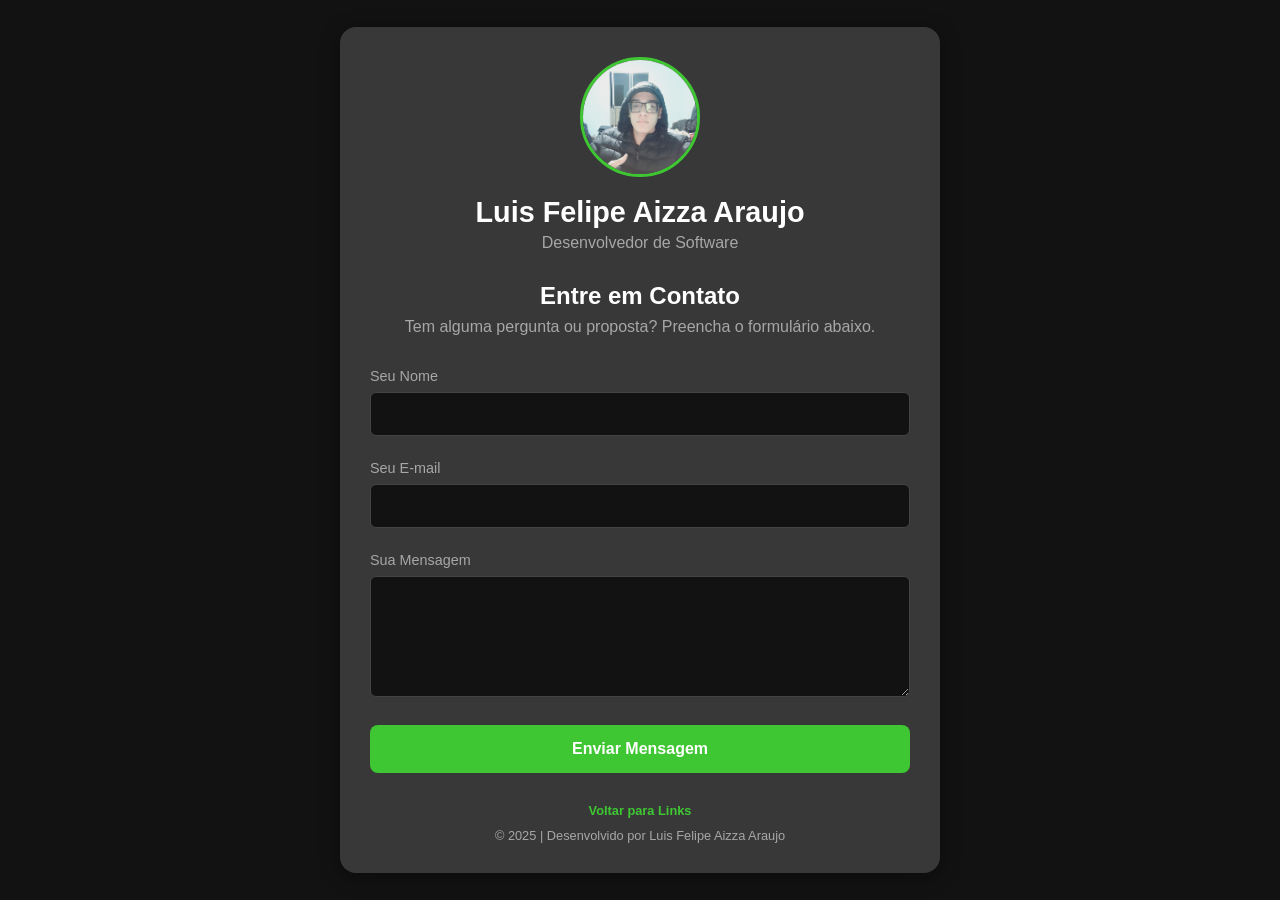
==== contato.html @ a4590a15 "Add files via upload" ====
<!DOCTYPE html>
<html lang="pt-br">
<head>
<meta charset="UTF-8">
<meta name="viewport" content="width=device-width, initial-scale=1.0">
<title>Contato |Luis Felipe Aizza Araujo</title>

<link rel="stylesheet" href="css/style.css">

<meta name="description" content="Entre em contato com Luis Felipe Aizza Araujo para oportunidades e colaborações.">
</head>
<body>

<main class="container">

<header class="perfil">
<img class="perfil__foto" src="assets/foto-perfil.jpeg" alt="Foto de rosto de Luis Felipe.">
<div class="perfil__texto">
<h1>Luis Felipe Aizza Araujo</h1>
<p>Desenvolvedor de Software</p>
</div>
</header>

<section class="contact-form-section">
<h2>Entre em Contato</h2>
<p class="contact-intro">Tem alguma pergunta ou proposta? Preencha o formulário abaixo.</p>

<form>
<div class="form-group">
<label for="name">Seu Nome</label>
<input type="text" id="name" name="name" required>
</div>
<div class="form-group">
<label for="email">Seu E-mail</label>
<input type="email" id="email" name="email" required>
</div>
<div class="form-group">
<label for="message">Sua Mensagem</label>
<textarea id="message" name="message" rows="5" required></textarea>
</div>
<button type="submit" class="btn">Enviar Mensagem</button>
</form>
</section>

<footer class="rodape">
<a href="index.html" class="nav-link">Voltar para Links</a>
<p>&copy; 2025 | Desenvolvido por Luis Felipe Aizza Araujo</p>
</footer>

</main>

</body>
</html>
---- css/style.css ----
/* 1. Reset e Variáveis Globais (Boas Práticas) */

:root {

    --cor-fundo: #121212;

    --cor-container: #383838;

    --cor-texto-primario: #FFFFFF;

    --cor-texto-secundario: #A7A7A7;

    --cor-acento: #3fc733;

    --cor-acento-hover: #3fc733;

}

 

* {

    margin: 0;

    padding: 0;

    box-sizing: border-box;

}

 

/* 2. Estilos do Corpo da Página (Layout Centralizado) */

body {

    font-family: 'Segoe UI', Tahoma, Geneva, Verdana, sans-serif;

    background-color: var(--cor-fundo);

    color: var(--cor-texto-primario);

   

    /* Usamos Flexbox para centralizar nosso container na tela */

    display: flex;

    justify-content: center;

    align-items: center;

    min-height: 100vh;

    padding: 20px;

}

 

/* 3. Estilos do Container Principal */

.container {

    width: 100%;

    max-width: 600px;

    background-color: var(--cor-container);

    padding: 30px;

    border-radius: 16px;

    box-shadow: 0 4px 20px rgba(0, 0, 0, 0.4);

    text-align: center;

}

 

/* 4. Estilos do Cabeçalho (Perfil) */

.perfil {

    margin-bottom: 30px;

}

 

.perfil__foto {

    width: 120px;

    height: 120px;

    border-radius: 50%; /* Deixa a imagem redonda */

    border: 3px solid var(--cor-acento);

    object-fit: cover; /* Garante que a imagem não fique distorcida */

    margin-bottom: 15px;

}

 

.perfil__texto h1 {

    font-size: 1.8rem;

    margin-bottom: 5px;

}

 

.perfil__texto p {

    font-size: 1rem;

    color: var(--cor-texto-secundario);

}

 

/* 5. Estilos da Seção de Links */

.links ul {

    list-style: none; /* Remove os pontos da lista */

}

 

.links li {

    margin-bottom: 15px;

}

 

.links a {

    display: block;

    background-color: var(--cor-acento);

    color: var(--cor-texto-primario);

    padding: 15px;

    text-decoration: none;

    font-weight: bold;

    border-radius: 8px;

    transition: background-color 0.3s ease, transform 0.2s ease;

}

 

.links a:hover {

    background-color: var(--cor-acento-hover);

    transform: scale(1.03); /* Efeito sutil de crescimento */

}

 

/* 6. Estilos do Rodapé */

.rodape {

    margin-top: 30px;

    font-size: 0.8rem;

    color: var(--cor-texto-secundario);

}

 

/* 7. Classe de Acessibilidade */

.sr-only {

    position: absolute;

    width: 1px;

    height: 1px;

    padding: 0;

    margin: -1px;

    overflow: hidden;

    clip: rect(0, 0, 0, 0);

    white-space: nowrap;

    border-width: 0;

}

 

/* ================================================= */

/* 5. NOVOS ESTILOS PARA A PÁGINA DE CONTATO         */

/* ================================================= */

.contact-form-section h2 {

    font-size: 1.5rem;

    color: var(--cor-texto-primario);

    margin-bottom: 0.5rem;

}

.contact-intro {

    color: var(--cor-texto-secundario);

    margin-bottom: 2rem;

}

.form-group {

    margin-bottom: 1.5rem;

    text-align: left;

}

.form-group label {

    display: block;

    margin-bottom: 0.5rem;

    font-size: 0.9rem;

    color: var(--cor-texto-secundario);

}

.form-group input,

.form-group textarea {

    width: 100%;

    padding: 0.75rem;

    background-color: var(--cor-fundo);

    border: 1px solid #444;

    border-radius: 6px;

    color: var(--cor-texto-primario);

    font-size: 1rem;

    transition: border-color 0.2s ease;

}

.form-group input:focus,

.form-group textarea:focus {

    outline: none;

    border-color: var(--cor-acento);

}

.form-group textarea {

    resize: vertical;

    min-height: 100px;

}

.btn {

    display: block;

    width: 100%;

    background-color: var(--cor-acento);

    color: var(--cor-texto-primario);

    padding: 15px;

    text-decoration: none;

    font-weight: bold;

    border-radius: 8px;

    border: none;

    cursor: pointer;

    font-size: 1rem;

    transition: background-color 0.3s ease, transform 0.2s ease;

}

.btn:hover {

    background-color: var(--cor-acento-hover);

    transform: scale(1.02);

}

 

/* 6. Estilos do Rodapé (Adição de um estilo de link) */

.rodape {

    margin-top: 30px;

    font-size: 0.8rem;

    color: var(--cor-texto-secundario);

}

.rodape p {

    margin-top: 10px;

}

.nav-link {

    color: var(--cor-acento);

    text-decoration: none;

    font-weight: bold;

}

.nav-link:hover {

    text-decoration: underline;

}
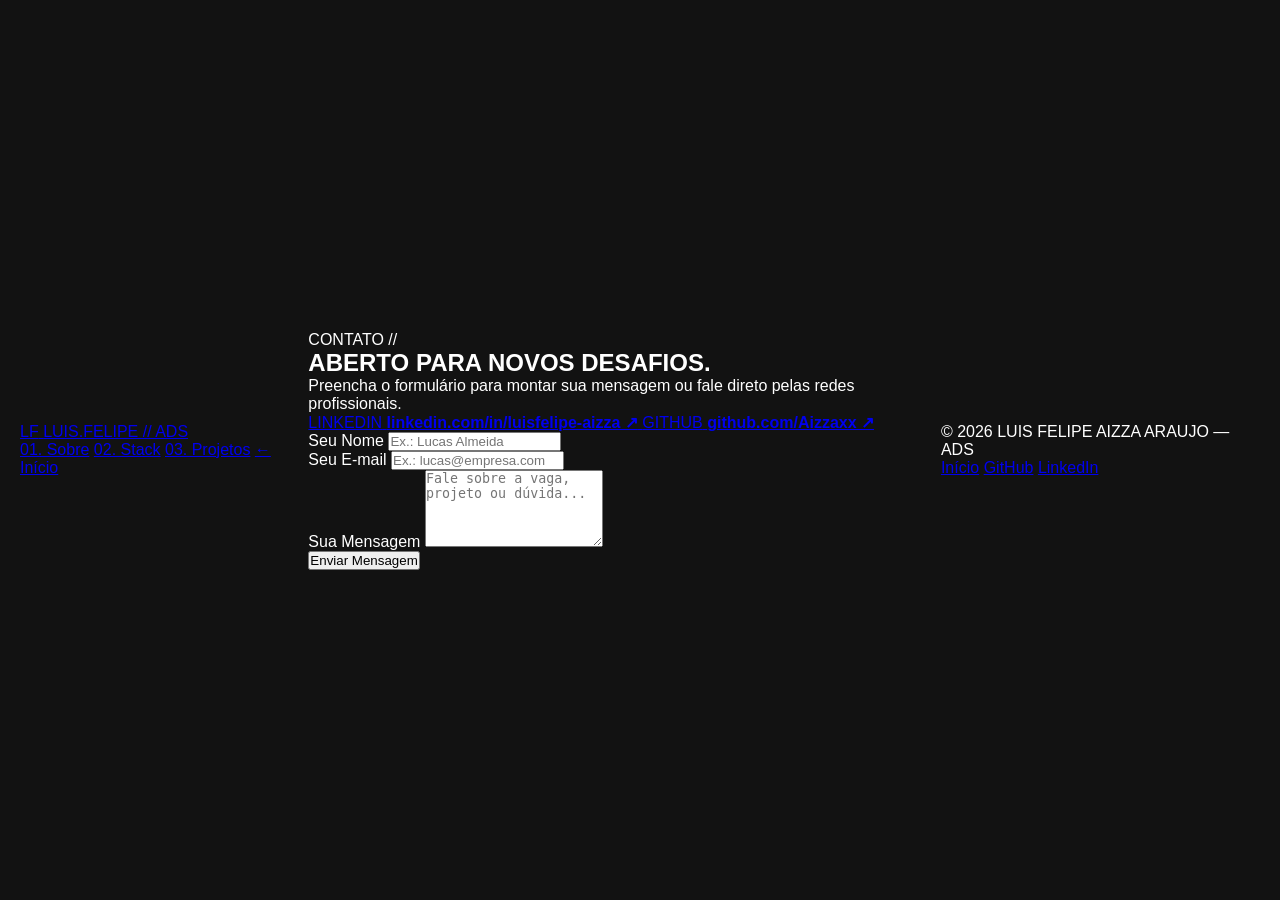
==== commit 85424ea0: "Update contato.html" ====
--- a/contato.html
+++ b/contato.html
@@ -1,53 +1,93 @@
 <!DOCTYPE html>
 <html lang="pt-br">
 <head>
-<meta charset="UTF-8">
-<meta name="viewport" content="width=device-width, initial-scale=1.0">
-<title>Contato |Luis Felipe Aizza Araujo</title>
-
-<link rel="stylesheet" href="css/style.css">
-
-<meta name="description" content="Entre em contato com Luis Felipe Aizza Araujo para oportunidades e colaborações.">
+  <meta charset="UTF-8">
+  <meta name="viewport" content="width=device-width, initial-scale=1.0">
+  <title>CONTATO — LUIS FELIPE AIZZA ARAUJO</title>
+  <link rel="stylesheet" href="css/style.css">
+  <meta name="description" content="Fale com Luis Felipe Aizza Araujo sobre oportunidades, estágio e projetos.">
 </head>
 <body>
 
-<main class="container">
+  <div class="progresso-topo" id="progresso-topo" aria-hidden="true"></div>
 
-<header class="perfil">
-<img class="perfil__foto" src="assets/foto-perfil.jpeg" alt="Foto de rosto de Luis Felipe.">
-<div class="perfil__texto">
-<h1>Luis Felipe Aizza Araujo</h1>
-<p>Desenvolvedor de Software</p>
-</div>
-</header>
+  <header class="topo-incomum">
+    <div class="container-largo topo-incomum__barra">
+      <a href="index.html" class="marca">
+        <span class="marca__selo">LF</span>
+        <span class="marca__nome">LUIS.FELIPE // ADS</span>
+      </a>
 
-<section class="contact-form-section">
-<h2>Entre em Contato</h2>
-<p class="contact-intro">Tem alguma pergunta ou proposta? Preencha o formulário abaixo.</p>
+      <nav class="menu-flutuante" aria-label="Navegação">
+        <a href="index.html#sobre">01. Sobre</a>
+        <a href="index.html#stack">02. Stack</a>
+        <a href="index.html#projetos">03. Projetos</a>
+        <a href="index.html" class="menu-flutuante__destaque">← Início</a>
+      </nav>
+    </div>
+  </header>
 
-<form>
-<div class="form-group">
-<label for="name">Seu Nome</label>
-<input type="text" id="name" name="name" required>
-</div>
-<div class="form-group">
-<label for="email">Seu E-mail</label>
-<input type="email" id="email" name="email" required>
-</div>
-<div class="form-group">
-<label for="message">Sua Mensagem</label>
-<textarea id="message" name="message" rows="5" required></textarea>
-</div>
-<button type="submit" class="btn">Enviar Mensagem</button>
-</form>
-</section>
+  <main>
+    <section class="bloco contato-area">
+      <div class="container-largo contato-area__grid">
+        <div class="contato-area__lado-esquerdo">
+          <span class="numero-secao">CONTATO //</span>
+          <h1 class="titulo-contato">ABERTO PARA NOVOS DESAFIOS.</h1>
+          <p>
+            Preencha o formulário para montar sua mensagem ou fale direto pelas redes profissionais.
+          </p>
 
-<footer class="rodape">
-<a href="index.html" class="nav-link">Voltar para Links</a>
-<p>&copy; 2025 | Desenvolvido por Luis Felipe Aizza Araujo</p>
-</footer>
+          <div class="canais-rapidos">
+            <a href="https://www.linkedin.com/in/luisfelipe-aizza/" target="_blank" rel="noopener noreferrer" class="canal-box">
+              <span>LINKEDIN</span>
+              <strong>linkedin.com/in/luisfelipe-aizza ↗</strong>
+            </a>
+            <a href="https://github.com/Aizzaxx" target="_blank" rel="noopener noreferrer" class="canal-box">
+              <span>GITHUB</span>
+              <strong>github.com/Aizzaxx ↗</strong>
+            </a>
+          </div>
+        </div>
 
-</main>
+        <div class="formulario-painel">
+          <form id="form-contato" novalidate>
+            <div class="campo-grupo">
+              <label for="nome">Seu Nome</label>
+              <input type="text" id="nome" name="nome" placeholder="Ex.: Lucas Almeida" required>
+              <small class="mensagem-erro" id="erro-nome"></small>
+            </div>
 
+            <div class="campo-grupo">
+              <label for="email">Seu E-mail</label>
+              <input type="email" id="email" name="email" placeholder="Ex.: lucas@empresa.com" required>
+              <small class="mensagem-erro" id="erro-email"></small>
+            </div>
+
+            <div class="campo-grupo">
+              <label for="mensagem">Sua Mensagem</label>
+              <textarea id="mensagem" name="mensagem" rows="5" placeholder="Fale sobre a vaga, projeto ou dúvida..." required></textarea>
+              <small class="mensagem-erro" id="erro-mensagem"></small>
+            </div>
+
+            <button type="submit" class="btn-campo btn-bloco">Enviar Mensagem</button>
+            <div id="feedback-formulario" class="feedback-formulario" role="status" aria-live="polite"></div>
+          </form>
+        </div>
+      </div>
+    </section>
+  </main>
+
+  <footer class="rodape-final">
+    <div class="container-largo rodape-final__linha">
+      <p>&copy; <span id="ano-atual">2026</span> LUIS FELIPE AIZZA ARAUJO — ADS</p>
+      <div class="rodape-final__links">
+        <a href="index.html">Início</a>
+        <a href="https://github.com/Aizzaxx" target="_blank" rel="noopener noreferrer">GitHub</a>
+        <a href="https://www.linkedin.com/in/luisfelipe-aizza/" target="_blank" rel="noopener noreferrer">LinkedIn</a>
+      </div>
+    </div>
+  </footer>
+
+  <script src="js/script.js"></script>
 </body>
-</html>+</html>
